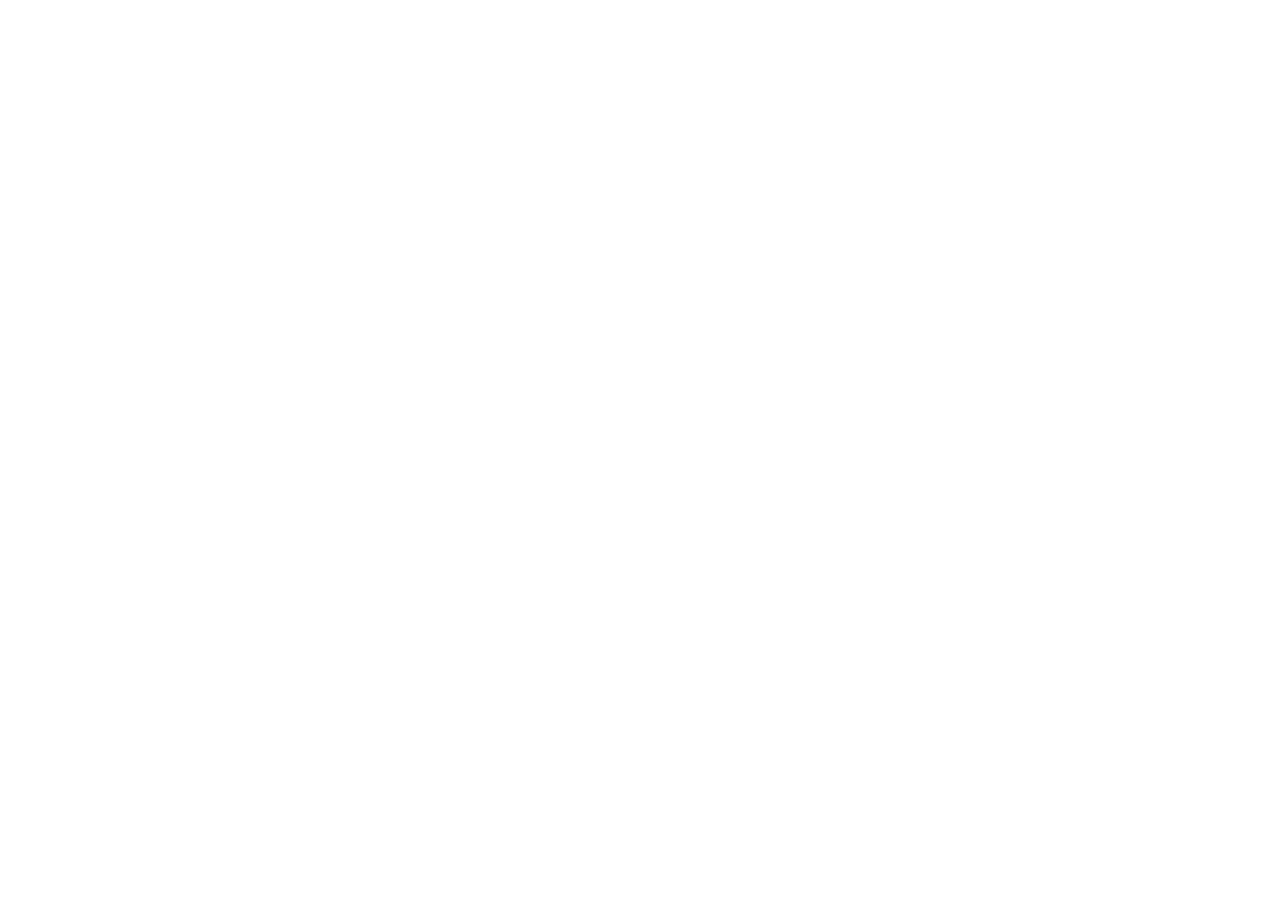
==== Task-1.-Calculator/index.html @ c1bf7395 "init: start Task-1.-Calculator" ====
<!DOCTYPE html>
<html lang="en">

<head>
    <meta charset="UTF-8">
    <meta name="viewport" content="width=device-width, initial-scale=1.0">
    <title>Document</title>
</head>

<body>

</body>

</html>
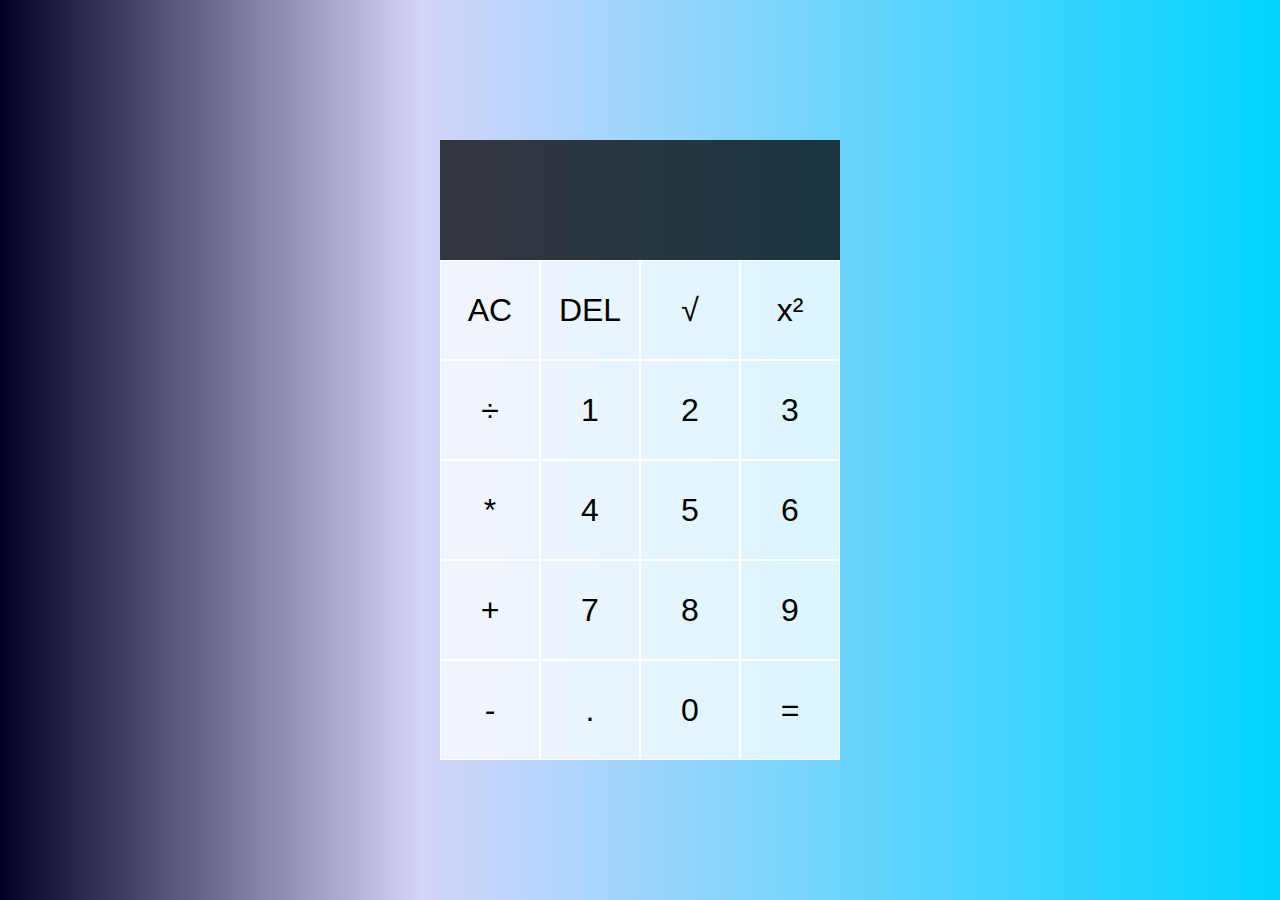
==== commit 582a3f1b: "feat: add sqrt and pow" ====
--- a/Task-1.-Calculator/index.html
+++ b/Task-1.-Calculator/index.html
@@ -4,11 +4,48 @@
 <head>
     <meta charset="UTF-8">
     <meta name="viewport" content="width=device-width, initial-scale=1.0">
-    <title>Document</title>
+    <title>Task-1.-Calculator</title>
+    <link rel="stylesheet" href="style.css">
+    <link rel="stylesheet" href="normalize.css">
+    <script src="script.js" defer></script>
 </head>
 
 <body>
 
+    <div class="calculator-grid">
+
+        <div class="output">
+
+            <div data-previous-operand class="previous-operand"></div>
+            <div data-current-operand class="current-operand"></div>
+
+        </div>
+
+        <button data-all-clear class="span-two">AC</button>
+        <button data-delete>DEL</button>
+        <button data-operation-sqrt>&radic;</button>
+        <button data-operation>x&sup2;</button>
+        <button data-operation>÷</button>
+        <button data-number>1</button>
+        <button data-number>2</button>
+        <button data-number>3</button>
+        <button data-operation>*</button>
+        <button data-number>4</button>
+        <button data-number>5</button>
+        <button data-number>6</button>
+        <button data-operation>+</button>
+        <button data-number>7</button>
+        <button data-number>8</button>
+        <button data-number>9</button>
+        <button data-operation>-</button>
+        <button data-number>.</button>
+        <button data-number>0</button>
+        <button data-equals class="span-two">=</button>
+
+
+    </div>
+
+
 </body>
 
 </html>--- a/Task-1.-Calculator/style.css
+++ b/Task-1.-Calculator/style.css
@@ -0,0 +1,63 @@
+body {
+    background: rgb(2, 0, 36);
+    background: linear-gradient(90deg, rgba(2, 0, 36, 1) 0%, rgba(213, 213, 250, 1) 33%, rgba(0, 212, 255, 1) 100%);
+}
+
+*,
+*::before,
+* ::after {
+    box-sizing: border-box;
+    font-family: Gotham Rounded, sans-serif;
+    font-weight: normal;
+}
+
+.calculator-grid {
+    display: grid;
+    justify-content: center;
+    align-content: center;
+    min-height: 100vh;
+    grid-template-columns: repeat(4, 100px);
+    grid-template-rows: minmax(120px, auto) repeat(5, 100px);
+}
+
+.calculator-grid>button {
+    cursor: pointer;
+    font-size: 2rem;
+    border: 1px solid white;
+    outline: none;
+    background-color: rgba(255, 255, 255, .75);
+}
+
+.calculator-grid>button:hover {
+    background-color: rgba(255, 255, 255, .9);
+}
+
+.span-two {
+    grid-column: span 1;
+}
+
+.output {
+    grid-column: 1 / -1;
+    background-color: rgba(0, 0, 0, .75);
+    display: flex;
+    align-items: flex-end;
+    justify-content: space-around;
+    flex-direction: column;
+    padding: 10px;
+    word-wrap: break-word;
+    word-break: break-all;
+}
+
+.output .previous-operand {
+    color: rgba(255, 255, 255, .75);
+    font-size: 1.5rem;
+}
+
+.output .current-operand {
+    color: white;
+    font-size: 2.5rem;
+}
+
+button {
+    width: 100px;
+}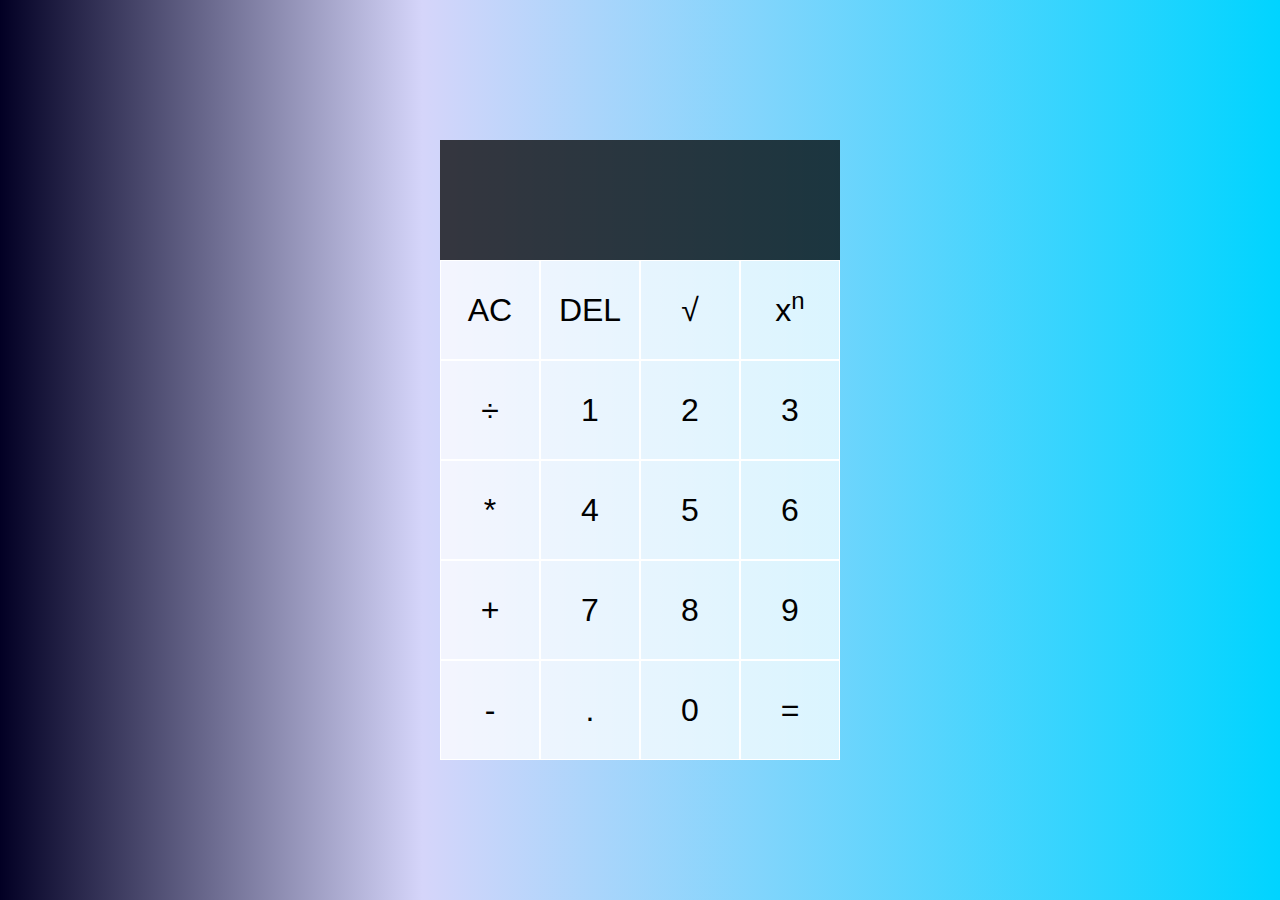
==== commit feb7533f: "add a possibility of counting negative numbers" ====
--- a/Task-1.-Calculator/index.html
+++ b/Task-1.-Calculator/index.html
@@ -24,7 +24,7 @@
         <button data-all-clear class="span-two">AC</button>
         <button data-delete>DEL</button>
         <button data-operation-sqrt>&radic;</button>
-        <button data-operation>x&sup2;</button>
+        <button data-operation>x<sup>n</sup></button>
         <button data-operation>÷</button>
         <button data-number>1</button>
         <button data-number>2</button>
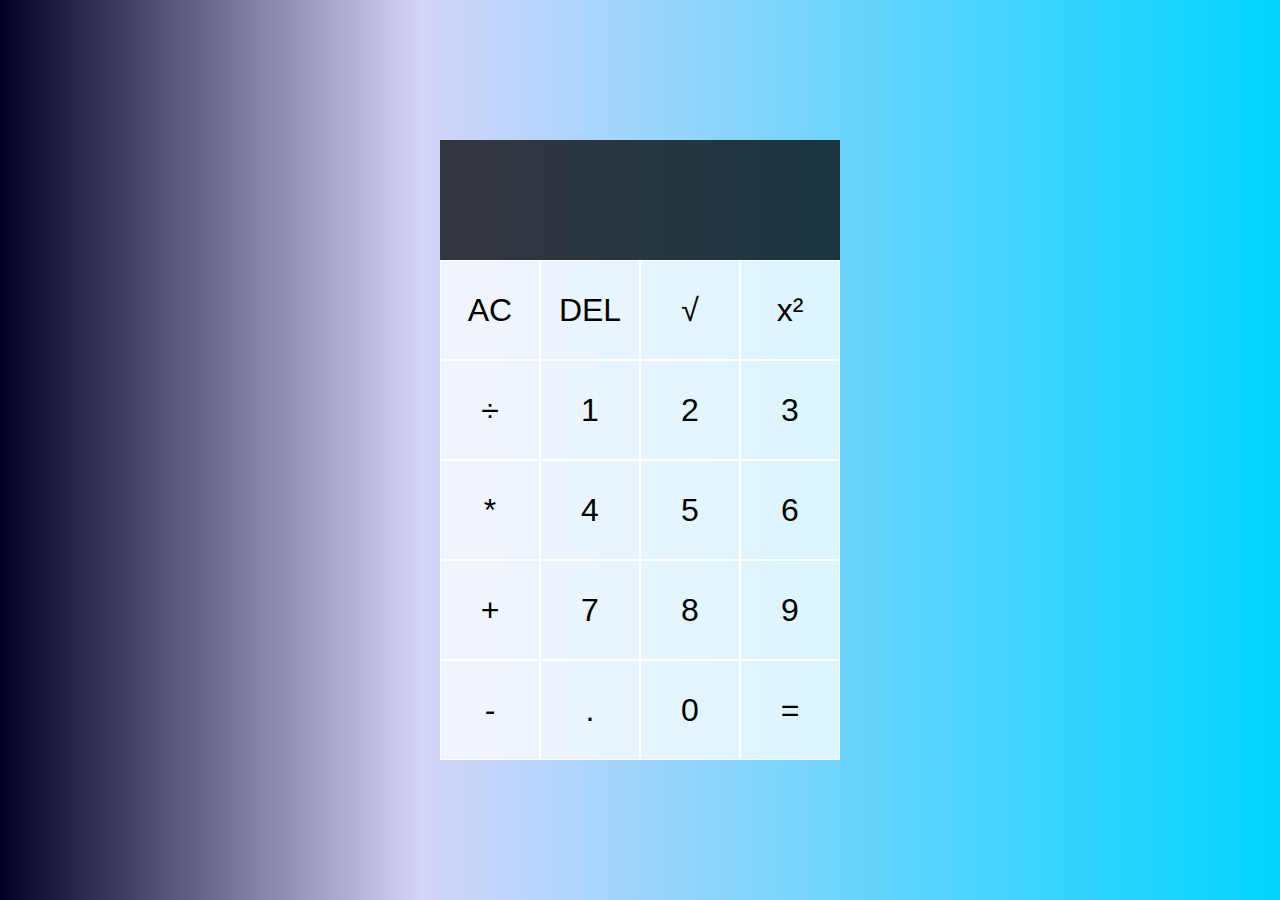
==== commit 00fb237e: "Merge pull request #4 from rolling-scopes-school/Task-1.-Calculator" ====
--- a/Task-1.-Calculator/index.html
+++ b/Task-1.-Calculator/index.html
@@ -24,7 +24,7 @@
         <button data-all-clear class="span-two">AC</button>
         <button data-delete>DEL</button>
         <button data-operation-sqrt>&radic;</button>
-        <button data-operation>x<sup>n</sup></button>
+        <button data-operation>x&sup2;</button>
         <button data-operation>÷</button>
         <button data-number>1</button>
         <button data-number>2</button>
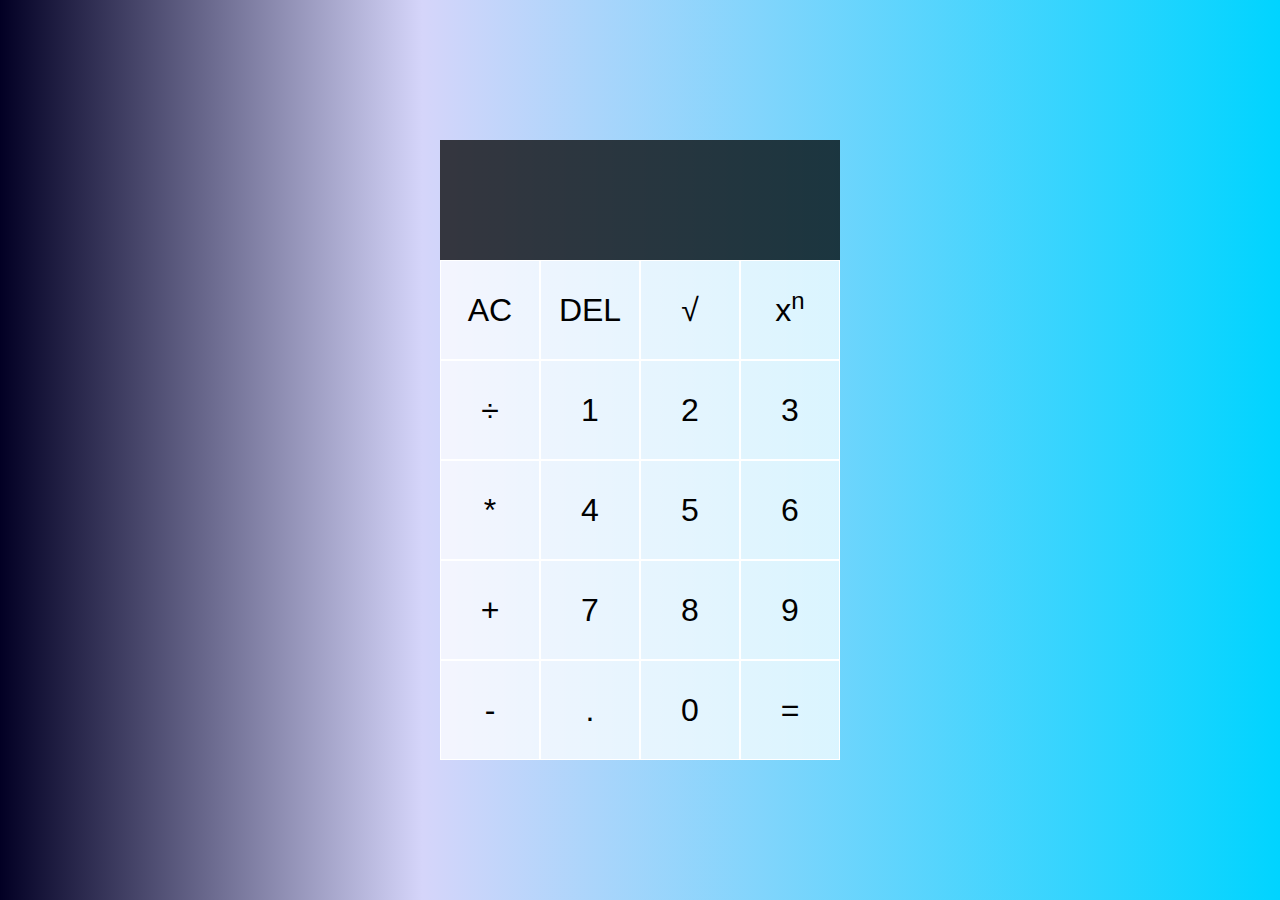
==== commit ebdda175: "fix: correct degree's work" ====
--- a/Task-1.-Calculator/index.html
+++ b/Task-1.-Calculator/index.html
@@ -24,7 +24,7 @@
         <button data-all-clear class="span-two">AC</button>
         <button data-delete>DEL</button>
         <button data-operation-sqrt>&radic;</button>
-        <button data-operation>x&sup2;</button>
+        <button data-operation>x<sup>n</sup></button>
         <button data-operation>÷</button>
         <button data-number>1</button>
         <button data-number>2</button>
